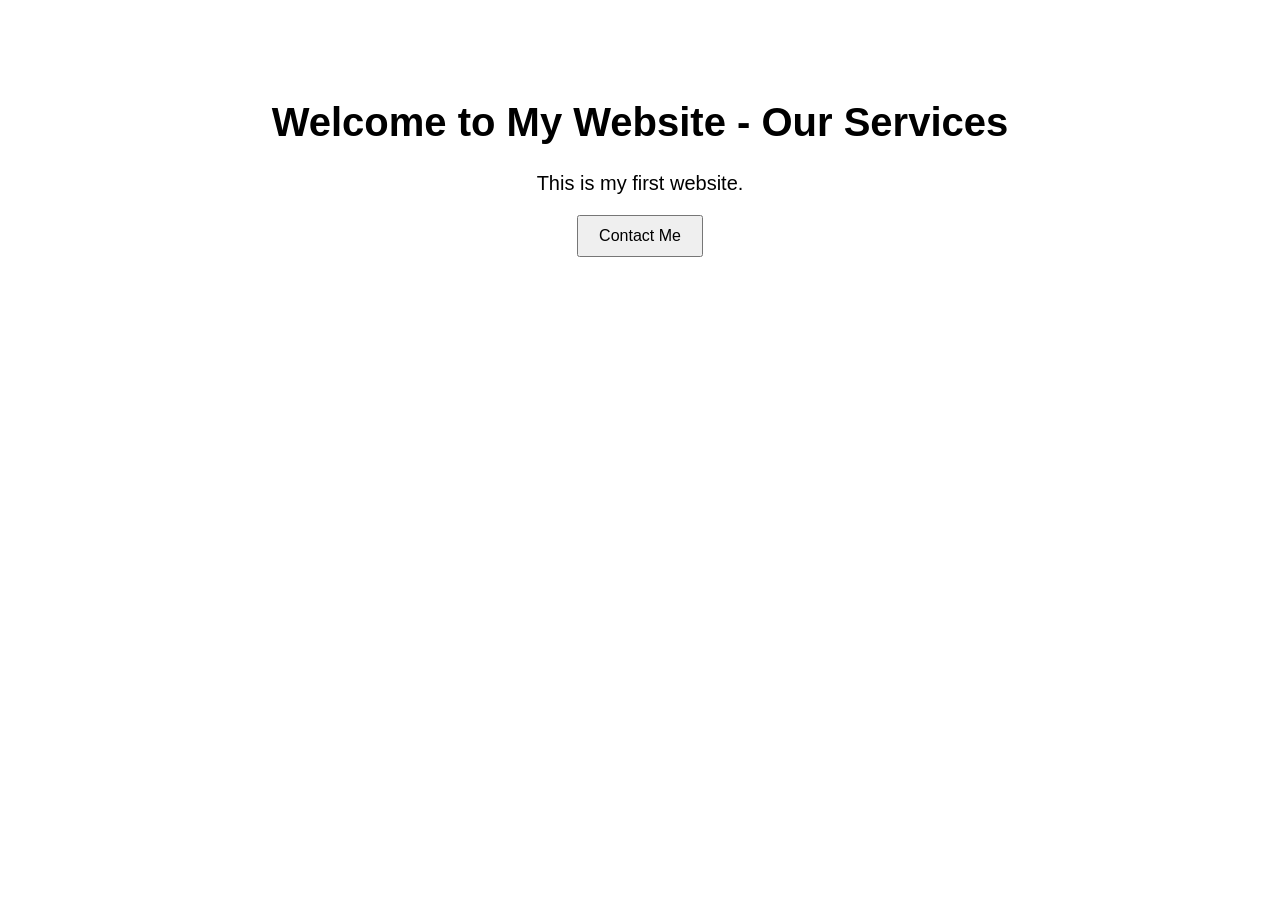
==== index.html @ 9b9fbbd1 "Update website heading" ====
<!DOCTYPE html>
<html>
<head>
    <title>My Website</title>
    <link rel="stylesheet" href="style.css">
</head>
<body>

    <h1>Welcome to My Website - Our Services</h1>
    <p>This is my first website.</p>
    <button>Contact Me</button>

</body>
</html>
---- style.css ----
body {
    font-family: Arial, sans-serif;
    text-align: center;
    margin-top: 100px;
}

h1 {
    font-size: 40px;
}

p {
    font-size: 20px;
}

button {
    padding: 10px 20px;
    font-size: 16px;
    cursor: pointer;
}
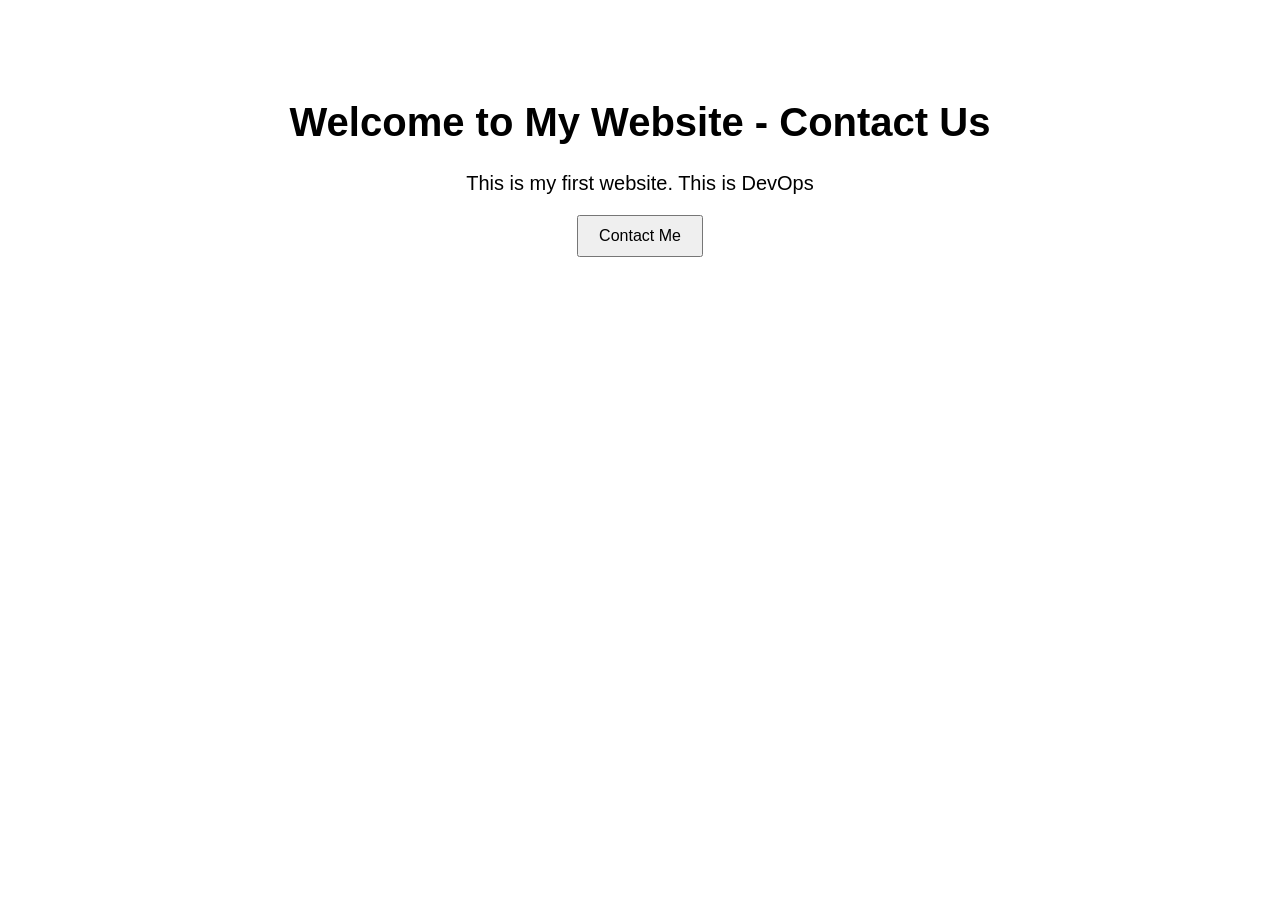
==== commit c1d95222: "Merge contact-page" ====
--- a/index.html
+++ b/index.html
@@ -6,8 +6,8 @@
 </head>
 <body>
 
-    <h1>Welcome to My Website - Our Services</h1>
-    <p>This is my first website.</p>
+    <h1>Welcome to My Website - Contact Us</h1>
+    <p>This is my first website. This is DevOps</p>
     <button>Contact Me</button>
 
 </body>
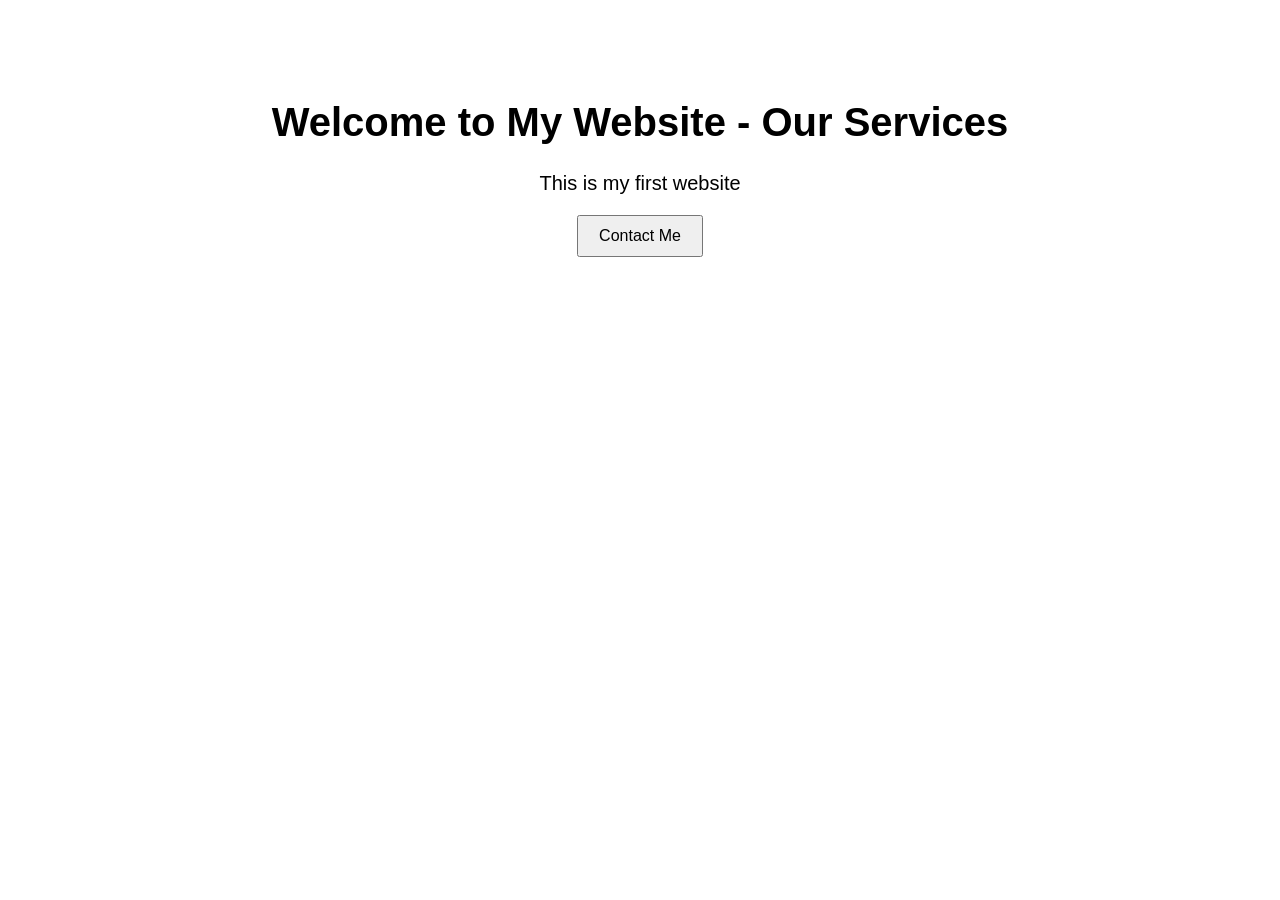
==== commit d69119b8: "Update website heading-2" ====
--- a/index.html
+++ b/index.html
@@ -6,8 +6,8 @@
 </head>
 <body>
 
-    <h1>Welcome to My Website - Contact Us</h1>
-    <p>This is my first website. This is DevOps</p>
+    <h1>Welcome to My Website - Our Services</h1>
+    <p>This is my first website</p>
     <button>Contact Me</button>
 
 </body>
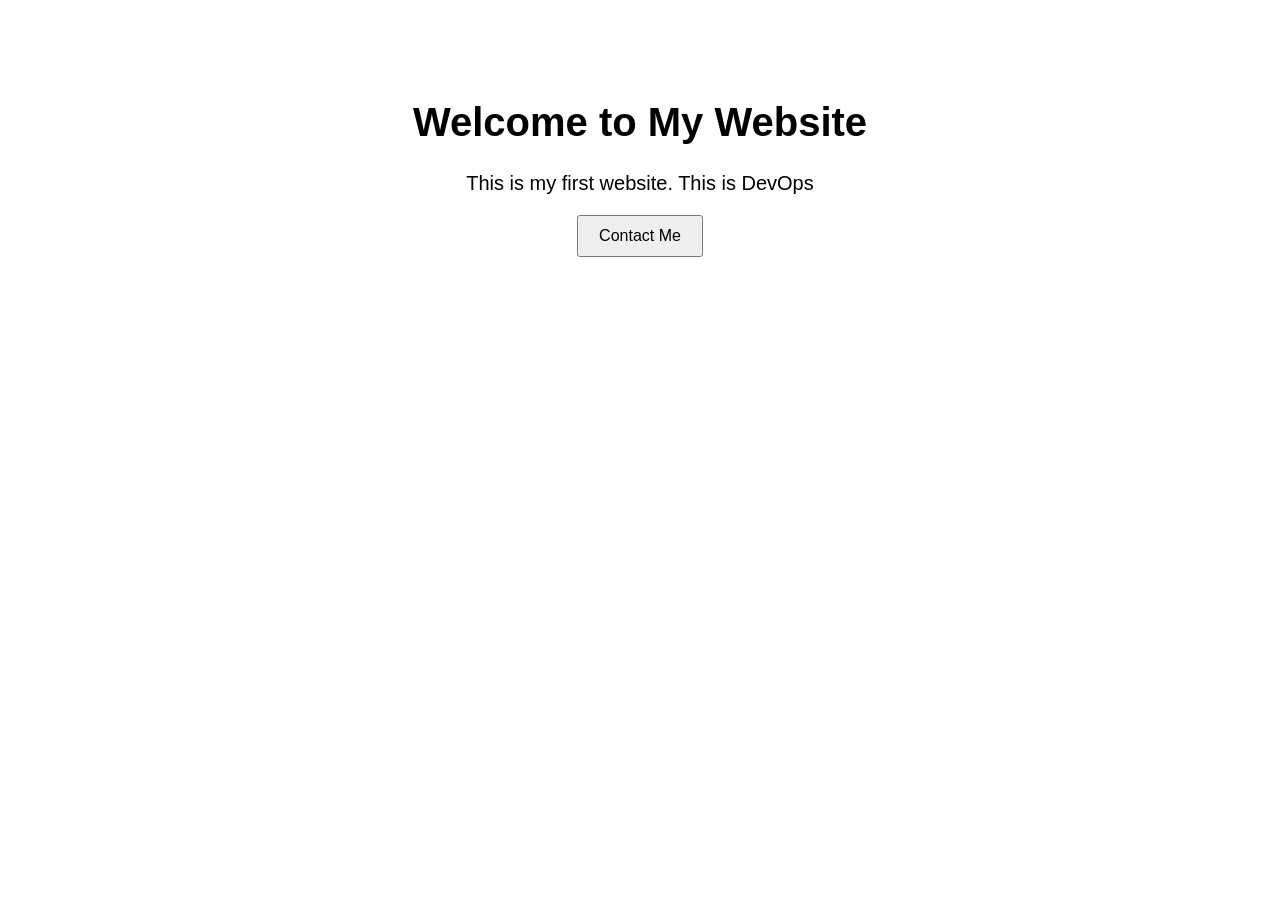
==== commit 94ff7962: "Update website heading-2" ====
--- a/index.html
+++ b/index.html
@@ -6,8 +6,8 @@
 </head>
 <body>
 
-    <h1>Welcome to My Website - Our Services</h1>
-    <p>This is my first website</p>
+    <h1>Welcome to My Website</h1>
+    <p>This is my first website. This is DevOps</p>
     <button>Contact Me</button>
 
 </body>
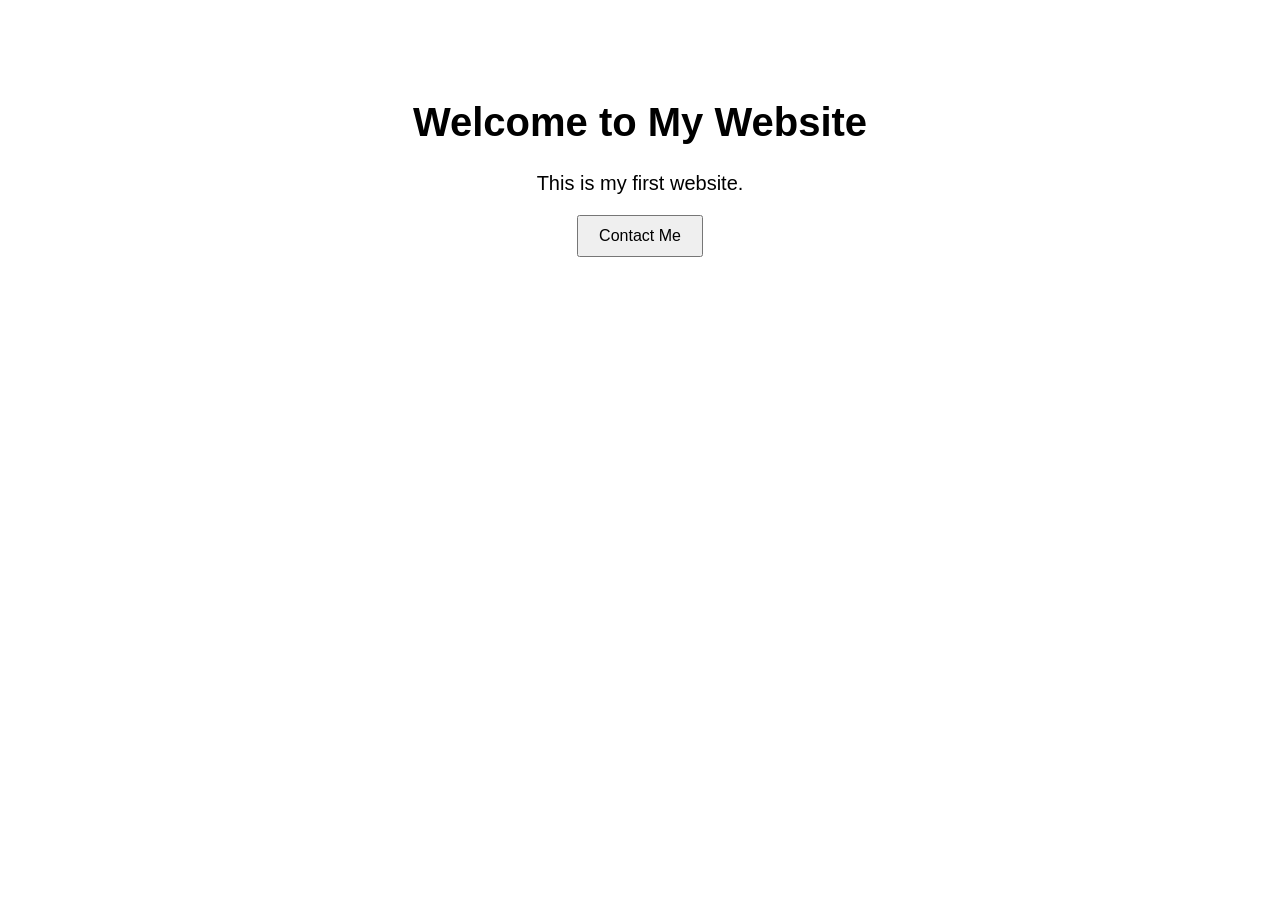
==== commit 83fa8128: "heading-2 conflict resolved" ====
--- a/index.html
+++ b/index.html
@@ -7,7 +7,7 @@
 <body>
 
     <h1>Welcome to My Website</h1>
-    <p>This is my first website. This is DevOps</p>
+    <p>This is my first website.</p>
     <button>Contact Me</button>
 
 </body>
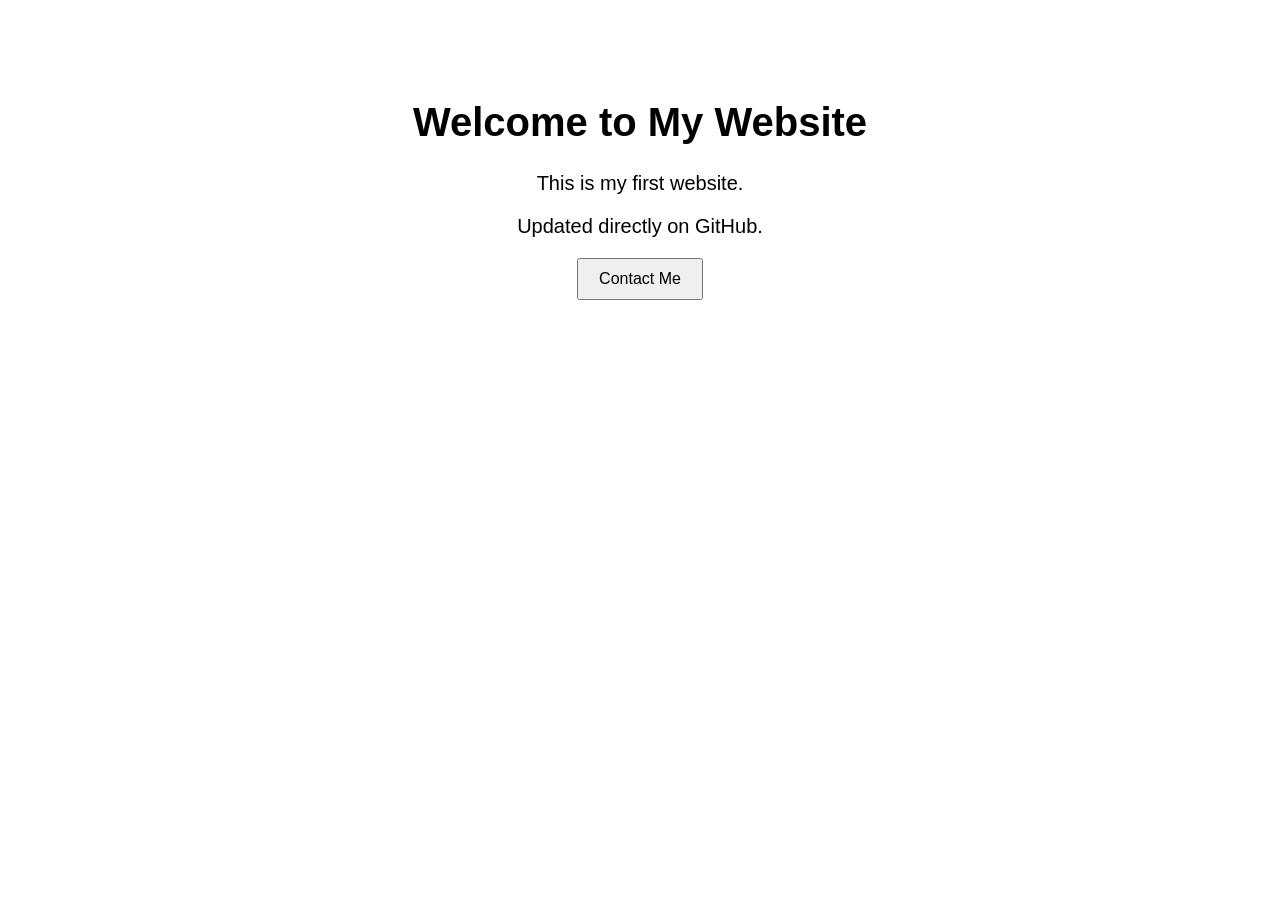
==== commit 328cfde0: "added new line on github" ====
--- a/index.html
+++ b/index.html
@@ -8,6 +8,7 @@
 
     <h1>Welcome to My Website</h1>
     <p>This is my first website.</p>
+    <p>Updated directly on GitHub.</p>
     <button>Contact Me</button>
 
 </body>
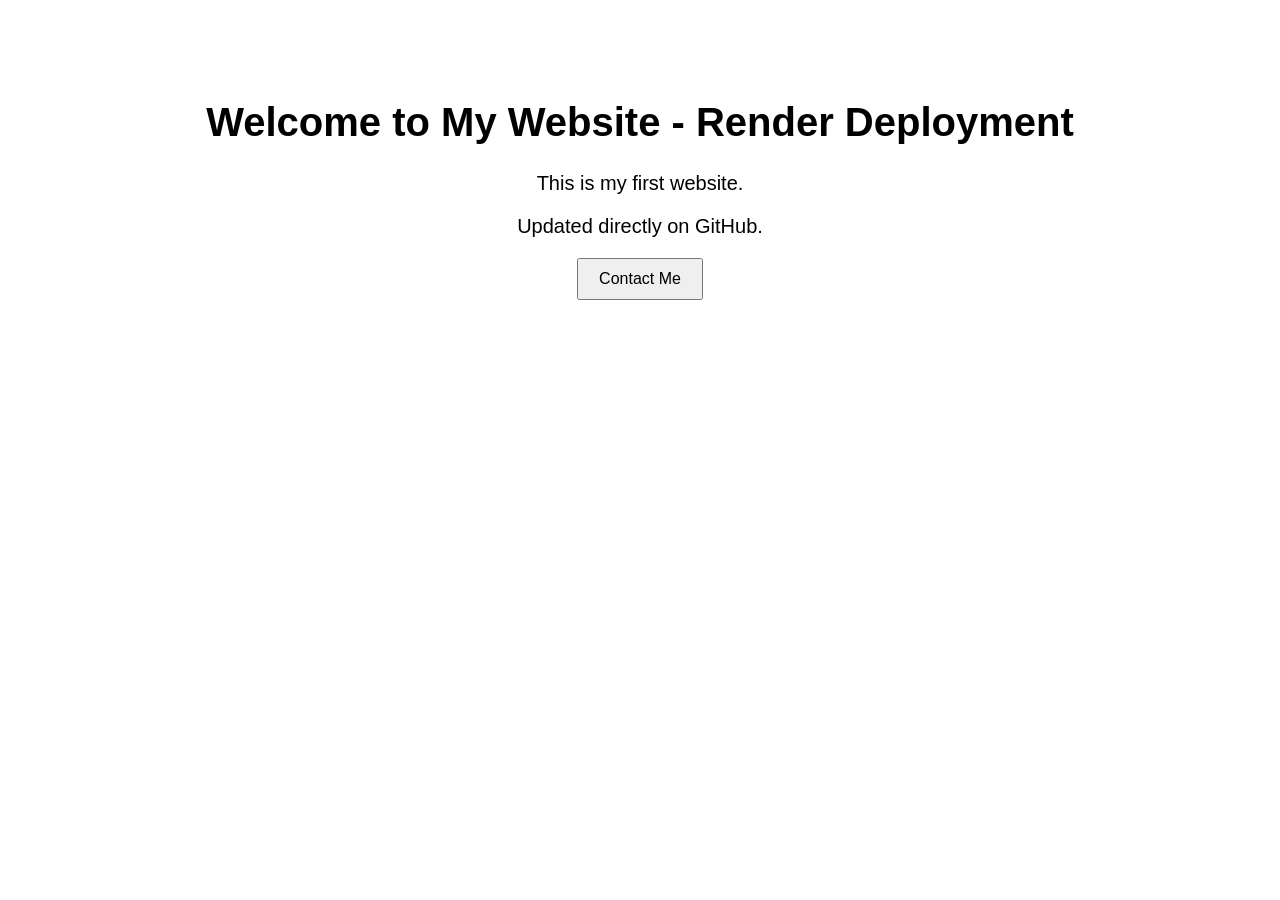
==== commit d97ee36d: "Update website for Render deployment" ====
--- a/index.html
+++ b/index.html
@@ -6,7 +6,7 @@
 </head>
 <body>
 
-    <h1>Welcome to My Website</h1>
+    <h1>Welcome to My Website - Render Deployment</h1>
     <p>This is my first website.</p>
     <p>Updated directly on GitHub.</p>
     <button>Contact Me</button>
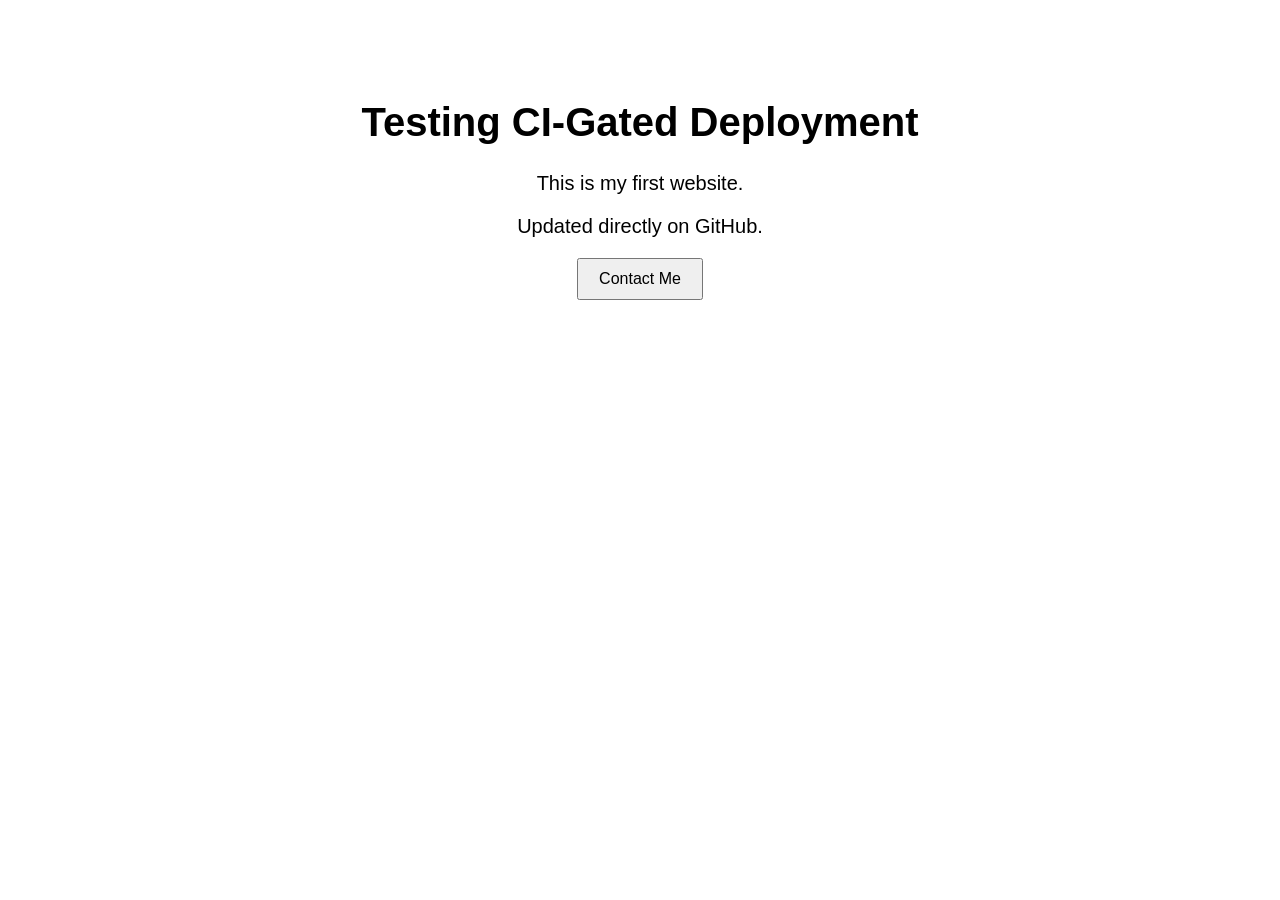
==== commit d4372344: "Test CI-gated deployment" ====
--- a/index.html
+++ b/index.html
@@ -6,7 +6,7 @@
 </head>
 <body>
 
-    <h1>Welcome to My Website - Render Deployment</h1>
+    <h1>Testing CI-Gated Deployment</h1>
     <p>This is my first website.</p>
     <p>Updated directly on GitHub.</p>
     <button>Contact Me</button>
